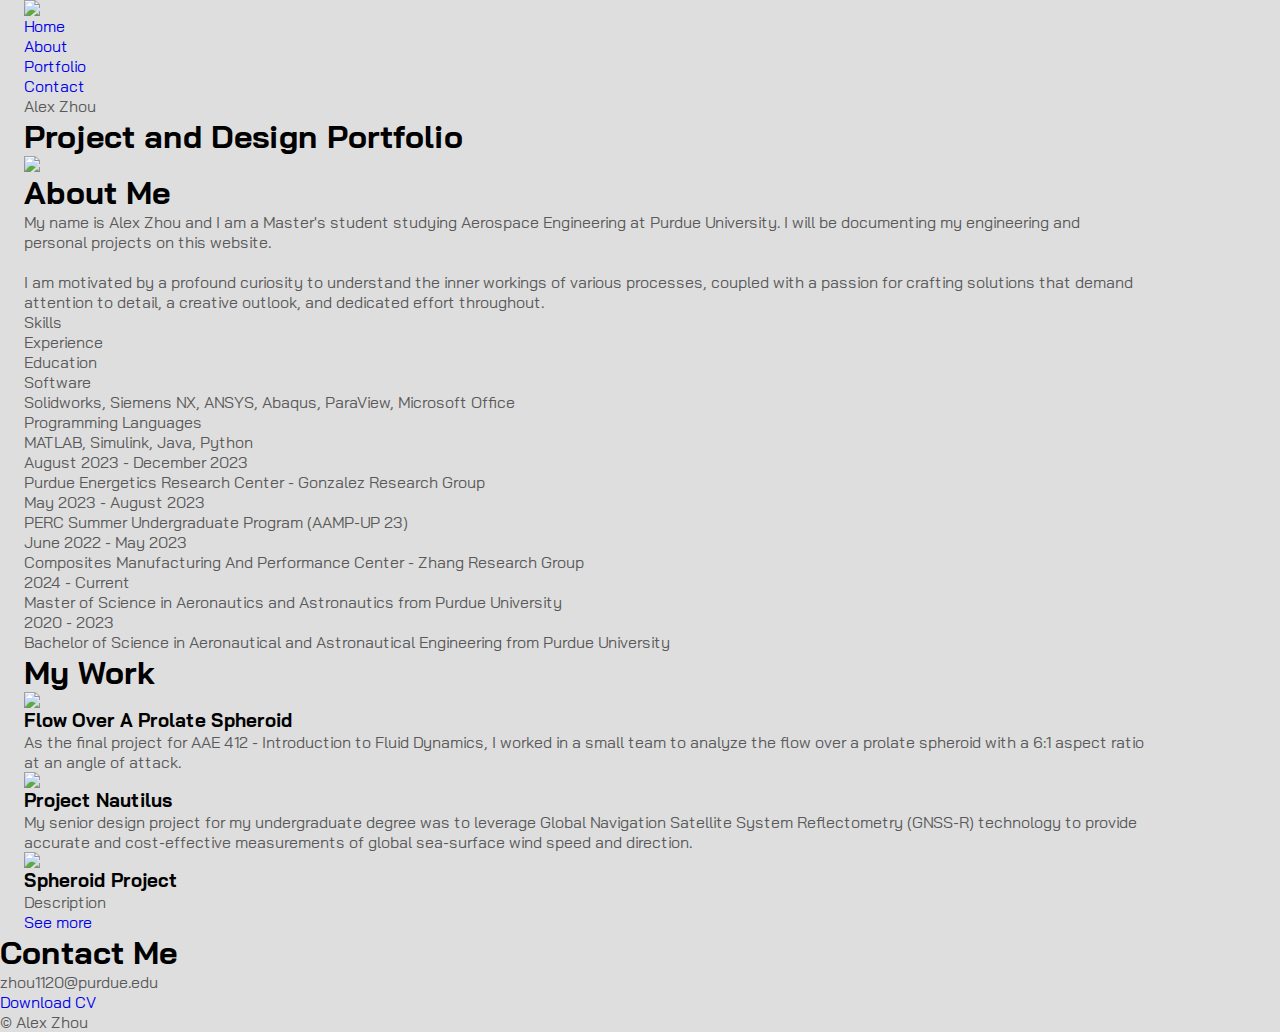
==== oldindex.html @ 1c8f5b23 "update" ====
<!DOCTYPE html>
<html lang="en">
<head>
    <meta charset="UTF-8">
    <meta name="viewport" content="width=device-width, initial-scale=1.0">
    <title>Personal Portfolio Website</title>
    <link rel="stylesheet" href="style.css">
    <script src="https://kit.fontawesome.com/bc5e89ddcb.js" crossorigin="anonymous"></script>
</head>
<body>
    
<!-- HOME/HEADER -->
 <div id="header">
    <div class="container">
        <nav>
            <img src="images/Logo.png" class="logo">
            <ul>
                <li><a href="#header">Home</a></li>
                <li><a href="#about">About</a></li>
              <li><a href="#portfolio">Portfolio</a></li>
                <li><a href="#contact">Contact</a></li>
            </ul>
        </nav>
        <div class="header-text">
            <p>Alex Zhou</p>
            <h1>Project and Design Portfolio</h1>
        </div>
    </div>
 </div>

 <!-- ABOUT -->
 <div id="about">
    <div class="container">
        <div class="row">
            <div class="about-col-1">
                <img src="images/Grad Photo1.JPG">
            </div>
            <div class="about-col-2">
                <h1 class="sub-title">About Me</h1>
                <p>My name is Alex Zhou and I am a Master's student studying 
                    Aerospace Engineering at Purdue University. I will be documenting my engineering 
                    and personal projects on this website. <br></br>

                    I am motivated by a profound curiosity to understand the inner workings of various 
                    processes, coupled with a passion for crafting solutions that demand attention 
                    to detail, a creative outlook, and dedicated effort throughout.  
                </p>

                <div class="tab-titles">
                    <p class="tab-links active-link" onclick="opentab('skills')">Skills</p>
                    <p class="tab-links" onclick="opentab('experience')">Experience</p>
                    <p class="tab-links" onclick="opentab('education')">Education</p>
                </div>
                <div class="tab-contents active-tab" id="skills">
                    <ul>
                        <li><span>Software</span><br>Solidworks, Siemens NX, ANSYS, Abaqus, ParaView, Microsoft Office</li>
                        <li><span>Programming Languages</span><br>MATLAB, Simulink, Java, Python</li>
                    </ul>
                </div>
                <div class="tab-contents" id="experience">
                    <ul>
                        <li><span>August 2023 - December 2023</span><br>Purdue Energetics Research Center - Gonzalez Research Group</li>
                        <li><span>May 2023 - August 2023</span><br>PERC Summer Undergraduate Program (AAMP-UP 23)</li>
                        <li><span>June 2022 - May 2023</span><br>Composites Manufacturing And Performance Center - Zhang Research Group</li>
                    </ul>
                </div>
                <div class="tab-contents" id="education">
                    <ul>
                        <li><span>2024 - Current</span><br>Master of Science in Aeronautics and Astronautics 
                            from Purdue University</li>
                        <li><span>2020 - 2023</span><br>Bachelor of Science in Aeronautical and Astronautical Engineering 
                            from Purdue University</li>
                    </ul>
                </div>
            </div>
        </div>
    </div>
</div>

<!-- PORTFOLIO -->
<div id="portfolio">
    <div class="container">
        <h1 class="sub-title">My Work</h1>
        <div class="work-list">
            <div class="work">
                <img src="images/Spheroid Project Image 1.png">
                <div class="layer">
                    <h3>Flow Over A Prolate Spheroid</h3>
                    <p>As the final project for AAE 412 - Introduction to Fluid Dynamics, I worked 
                        in a small team to analyze the flow over a prolate spheroid with a 6:1 aspect 
                        ratio at an angle of attack.</p>
                    <a href="prolate-spheroid.html"><i class="fa-solid fa-arrow-up-right-from-square"></i></a>
                </div>
            </div>
            <div class="work">
                <img src="images/Project Nautilus Image 1.png">
                <div class="layer">
                    <h3>Project Nautilus</h3>
                    <p>My senior design project for my undergraduate degree was to leverage Global Navigation
                        Satellite System Reflectometry (GNSS-R) technology to provide accurate and cost-effective 
                        measurements of global sea-surface wind speed and direction. 

                    </p>
                    <a href="project-nautilus.html"><i class="fa-solid fa-arrow-up-right-from-square"></i></a>
                </div>
            </div>
            <div class="work">
                <img src="images/Spheroid Project Image 1.png">
                <div class="layer">
                    <h3>Spheroid Project</h3>
                    <p>Description</p>
                    <a href="#"><i class="fa-solid fa-arrow-up-right-from-square"></i></a>
                </div>
            </div>
        </div>
        <a href="#" class="btn">See more</a>
    </div>
</div>

<!-- CONTACT -->
<div id="contact">
    <div class="central">
        <div class="contact-left">
            <h1 class="sub-title">Contact Me</h1>
            <p><i class="fa-solid fa-envelope"></i>zhou1120@purdue.edu</p>
            <div class="social-icons">
                <a href="linkedin.com/in/alex-z-9a637b1b6"><i class="fa-brands fa-linkedin"></i></a>
                <a href="https://github.com/AlexZhou1120"><i class="fa-brands fa-square-github"></i></a>
            </div>
                <a href="files/Alex Zhou Resume.pdf" download class="btn btn2">Download CV</a>
        </div>
    </div>
    <div class="copyright">
        <p>© Alex Zhou</p>
    </div>
</div>

<script>
    var tablinks = document.getElementsByClassName("tab-links");
    var tabcontents = document.getElementsByClassName("tab-contents");

    function opentab(tabname){
        for(tablink of tablinks){
            tablink.classList.remove("active-link");
        }
        for(tabcontent of tabcontents){
            tabcontent.classList.remove("active-tab");
        }
        event.currentTarget.classList.add("active-link");
        document.getElementById(tabname).classList.add("active-tab");
    }
</script>

</body>
</html>
---- style.css ----
/*=============== GOOGLE FONTS ===============*/
@import url("https://fonts.googleapis.com/css2?family=Bai+Jamjuree:wght@400;500;600;700&display=swap");

/*=============== VARIABLES CSS ===============*/
:root {
  --header-height: 3.5rem;

  /*========== Colors ==========*/
  /*Color mode HSL(hue, saturation, lightness)*/
  --first-color: hsl(14, 98%, 50%);
  --black-color: hsl(0, 0%, 0%);
  --black-color-light: hsl(0, 0%, 40%);
  --white-color: hsl(0, 0%, 95%);
  --title-color: hsl(0, 0%, 0%);
  --text-color: hsl(0, 0%, 35%);
  --text-color-light: hsl(0, 0%, 64%);
  --body-color: hsl(0, 0%, 87%);
  --container-color: hsl(0, 0%, 83%);

  /*========== Font and typography ==========*/
  /*.5rem = 8px | 1rem = 16px ...*/
  --body-font: "Bai Jamjuree", sans-serif;
  --biggest-font-size: 2.5rem;
  --h1-font-size: 1.75rem;
  --h2-font-size: 1.25rem;
  --h3-font-size: 1.125rem;
  --normal-font-size: .938rem;
  --small-font-size: .813rem;
  --smaller-font-size: .75rem;

  /*========== Font weight ==========*/
  --font-regular: 400;
  --font-medium: 500;
  --font-semi-bold: 600;
  --font-bold: 700;

  /*========== z index ==========*/
  --z-tooltip: 10;
  --z-fixed: 100;
}

/*========== Responsive typography ==========*/
@media screen and (min-width: 1150px) {
  :root {
    --biggest-font-size: 4.5rem;
    --h1-font-size: 3rem;
    --h2-font-size: 1.5rem;
    --h3-font-size: 1.25rem;
    --normal-font-size: 1rem;
    --small-font-size: .875rem;
    --smaller-font-size: .813rem;
  }
}

/*=============== BASE ===============*/
* {
  box-sizing: border-box;
  padding: 0;
  margin: 0;
}

html {
  scroll-behavior: smooth;
}

body {
  font-family: var(--body-font);
  font-size: var(--normal-font-size);
  background-color: var(--body-color);
  color: var(--text-color);
}

h1, h2, h3, h4 {
  color: var(--title-color);
  font-weight: var(--font-bold);
}

ul {
  list-style: none;
}

a {
  text-decoration: none;
}

img {
  display: block;
  max-width: 100%;
  height: auto;
}

/*=============== THEME ===============*/


/*========== Variables Dark theme ==========*/


/*========== 
	Color changes in some parts of 
	the website, in dark theme
==========*/


/*=============== REUSABLE CSS CLASSES ===============*/
.container {
  max-width: 1120px;
  margin-inline: 1.5rem;
}

.grid {
  display: grid;
  gap: 1.5rem;
}

.section {
  padding-block: 4rem 2rem;
}

.section__title-1, 
.section__title-2 {
  position: relative;
  font-size: var(--h1-font-size);
  width: max-content;
  margin: .75rem auto 2rem;
}

.section__title-1 span, 
.section__title-2 span {
  z-index: 5;
  position: relative;
}

.section__title-1::after, 
.section__title-2::after {
  content: "";
  width: 40px;
  height: 28px;
  background-color: hsla(14, 98%, 50%, .2);
  position: absolute;
  top: -4px;
  right: -8px;
}

.section__title-2::after {
  top: initial;
  bottom: -4px;
}

.geometric-box {
  position: absolute;
  width: 20px;
  height: 20px;
  background-color: var(--first-color);
  rotate: -30deg;
}

.geometric-box::after {
  content: "";
  position: absolute;
  width: 16px;
  height: 16px;
  border: 3px solid var(--black-color);
  left: -5px;
  top: -5px;
}

.main {
  overflow: hidden; /* For animation ScrollReveal */
}

/*=============== HEADER & NAV ===============*/
.header{
    position: fixed;
    width: 100%;
    top: 0;
    left: 0; 
    background-color: var(--body-color);
    z-index: var(--z-fixed);
    transition: box-shadow .4s;
}

.nav{
    position: relative;
    height: var(--header-height);
    display: flex;
    justify-content: space-between;
    align-items: center;
}

.nav__logo{
    display: flex;
    column-gap: .5rem;
    align-items: center;
    font-weight: var(--font-semi-bold);
    color: var(--title-color);
}

.nav__logo-circle,
.nav__toggle{
    width: 32px;
    height: 32 px;
    background-color: var(--black-color);
    color: var(--white-color);
    display: grid;
    place-items: center;
}



/* Navigation for mobile devices */


/* Show menu */


/* Add shadow header */


/* Active link */


/*=============== HOME ===============*/


/* Animate scroll icon */


/*=============== BUTTON ===============*/


/*=============== ABOUT ===============*/


/*=============== SERVICES ===============*/


/*=============== PROJECTS ===============*/


/*=============== CONTACT ===============*/


/* Opaque placeholder */


/* Move label up & sticky label */


/*=============== FOOTER ===============*/


/*=============== SCROLL BAR ===============*/


/*=============== SCROLL UP ===============*/


/* Show Scroll Up */


/*=============== BREAKPOINTS ===============*/
/* For small devices */


/* For medium devices */


/* For large devices */
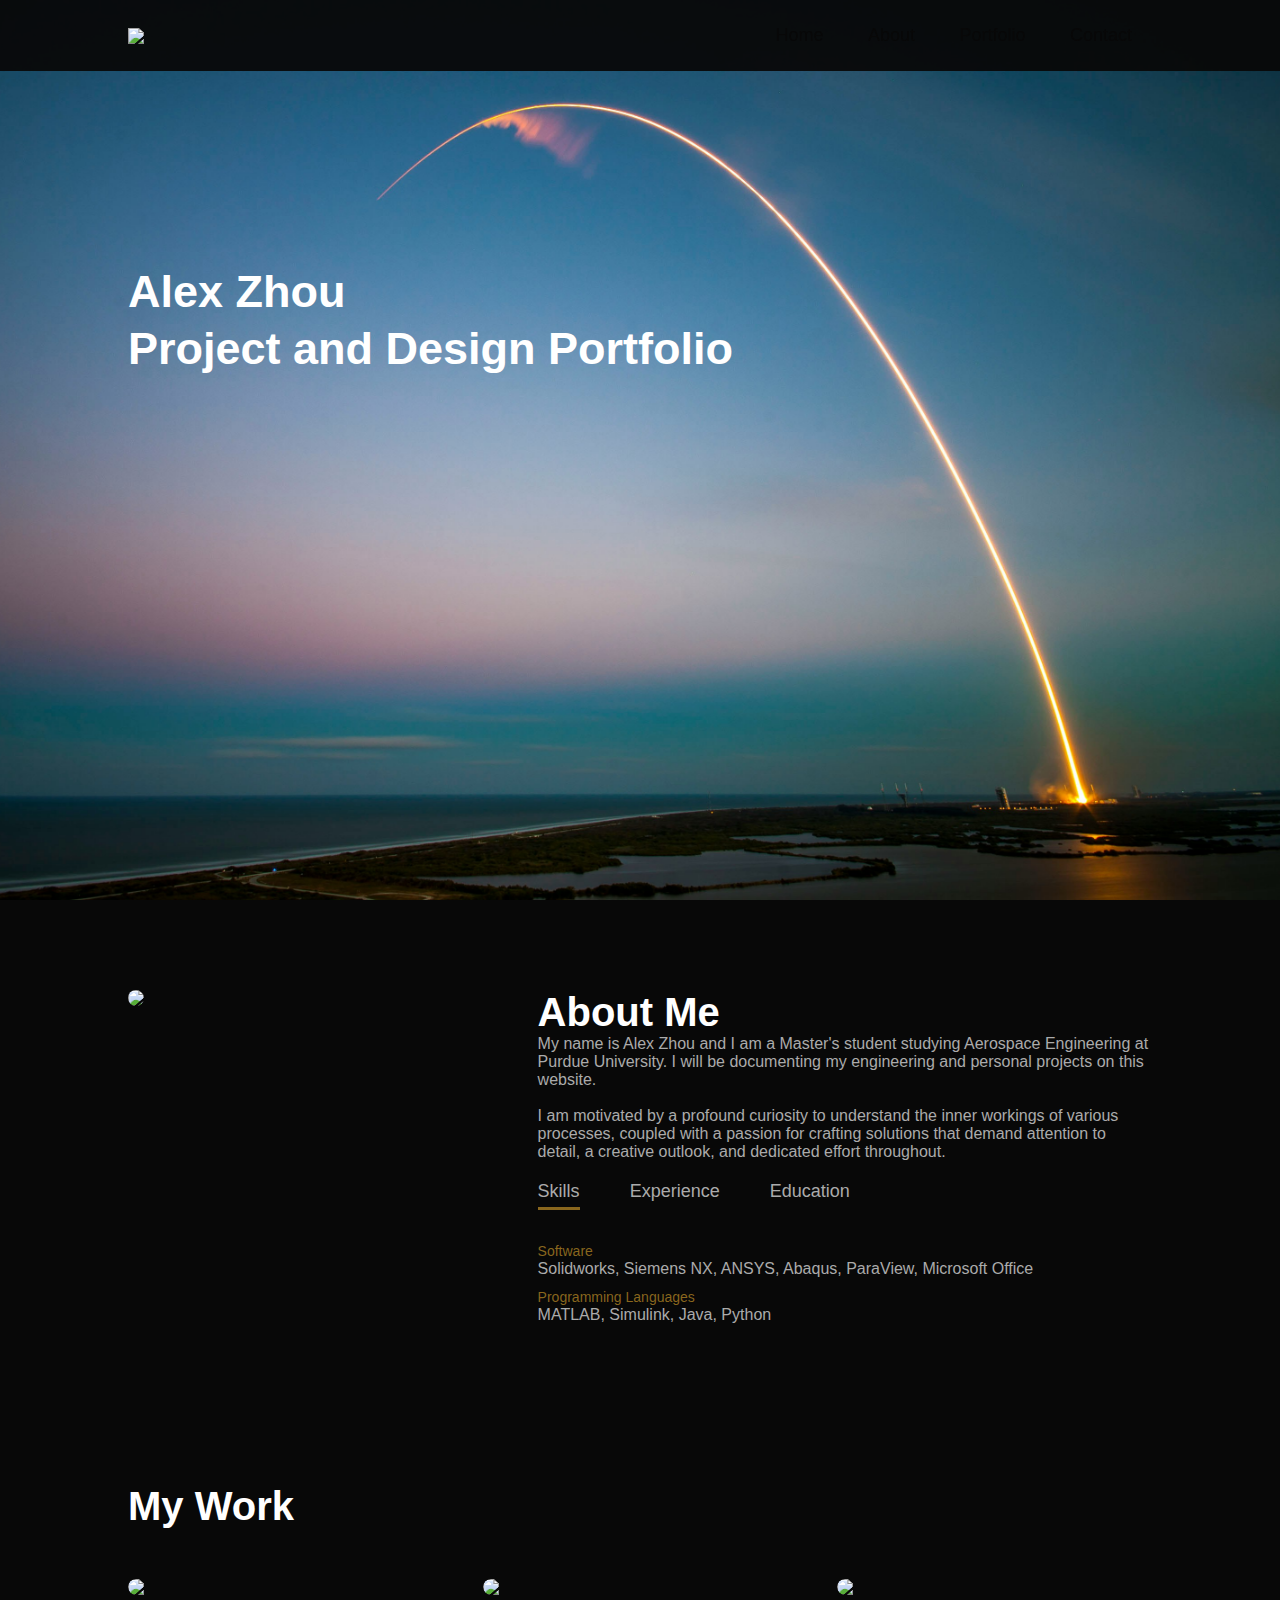
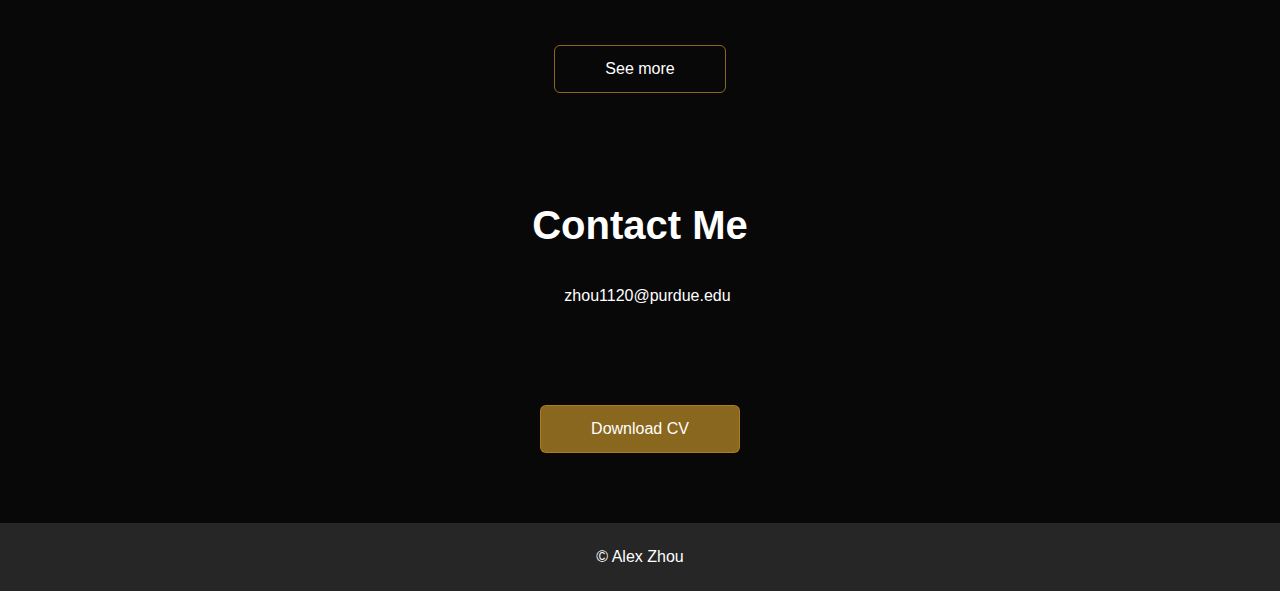
==== commit 5c6cc13d: "up" ====
--- a/oldindex.html
+++ b/oldindex.html
@@ -4,7 +4,7 @@
     <meta charset="UTF-8">
     <meta name="viewport" content="width=device-width, initial-scale=1.0">
     <title>Personal Portfolio Website</title>
-    <link rel="stylesheet" href="style.css">
+    <link rel="stylesheet" href="oldstyle.css">
     <script src="https://kit.fontawesome.com/bc5e89ddcb.js" crossorigin="anonymous"></script>
 </head>
 <body>
--- a/oldstyle.css
+++ b/oldstyle.css
@@ -0,0 +1,290 @@
+*{
+    margin: 0;
+    padding: 0;
+    font-family: 'Poppins', sans-serif;
+    box-sizing: border-box;
+}
+html{
+    scroll-behavior: smooth;
+}
+body{
+    background: #080808;
+    color: #fff;
+}
+
+/* -- HOME PAGE HEADER -- */ 
+#header{
+    width: 100%;
+    height: 100vh;
+    background-image: url(images/background.jpg);
+    background-size: cover;
+    background-position: center;
+}
+.container{
+    padding: 10px 10%;
+}
+
+nav{
+    position: fixed;  /* Fixes navbar to the top */
+    top: 0;
+    left: 0;
+    width: 100%;
+    background: rgba(8, 8, 8, 0.95); /* Slight transparency */
+    padding: 15px 10%;
+    display: flex;
+    align-items: center;
+    justify-content: space-between;
+    z-index: 1000;  /* Keeps it above other elements */
+}
+
+.logo{
+    width: 140px;
+}
+
+nav ul li{
+    display: inline-block;
+    list-style: none;
+    margin: 10px 20px;
+}
+
+nav ul li a{
+    color: #080808;
+    text-decoration: none;
+    font-size: 18px;
+    position: relative;
+}
+nav ul li a::after{
+    content: '';
+    width: 0;
+    height: 3px; 
+    background: rgba(181, 135, 37, 0.75);
+    position: absolute;
+    left: 0;
+    bottom: -6px;
+    transition: 0.5s;
+}
+nav ul li a:hover::after{
+    width: 100%;
+}
+
+.header-text{
+    margin-top: 25%;
+    font-size: 45px;
+    font-weight: 800;
+}
+.header-text h1{
+    margin-top: 5px;
+    font-size: 45px;
+    font-weight: 800;
+}
+
+/* -- NAVIGATION BAR -- */ 
+.nav-bar{
+    display: flex;
+    justify-content: space-between;
+    height: 8vh;
+    background-color: beige;
+    border-radius: 15px;
+}
+/* TODO: Add sliding effect to underline */ 
+.nav-btn{
+    padding: 2vh 2vh 10px 10px;
+    border: none;
+    background-color: transparent;
+    font-size: 18px;
+    cursor: pointer;
+    text-decoration: none;
+    transition: text-decoration 0.5s ease;
+}
+.nav-btn:hover{
+    text-decoration: underline;
+}
+
+/* -- ABOUT -- */ 
+#about{
+    padding: 80px 0;
+    color: #ababab;
+}
+.row{
+    display: flex;
+    justify-content: space-between;
+    flex-wrap: wrap;
+}
+
+.about-col-1{
+    flex-basis: 35%;
+}
+.about-col-1 img{
+    width: 100%;
+    border-radius: 15px;
+}
+.about-col-2{
+    flex-basis: 60%;
+}
+.sub-title{
+    font-size: 40px;
+    font-weight: 600;
+    color: #fff;
+}
+
+.tab-titles{
+    display: flex;
+    margin: 20px 0 40px;
+}
+.tab-links{
+    margin-right: 50px;
+    font-size: 18px;
+    font-weight: 500;
+    cursor: pointer;
+    position: relative;
+}
+.tab-links::after{
+    content: '';
+    width: 0; 
+    height: 3px;
+    background: rgba(181, 135, 37, 0.75);
+    position: absolute;
+    left: 0;
+    bottom: -8px;
+    transition: 0.5s;
+}
+.tab-links.active-link::after{
+    width: 100%;
+}
+
+.tab-contents ul li{
+    list-style: none;
+    margin: 10px 0;
+}
+.tab-contents ul li span{
+    color: rgba(181, 135, 37, 0.75);
+    font-size: 14px;
+}
+.tab-contents{
+    display: none;
+}
+.tab-contents.active-tab{
+    display: block;
+}
+
+/* -- PORTFOLIO -- */ 
+#portfolio{
+    padding: 50px 0;
+}
+.work-list{
+    display: grid;
+    grid-template-columns: repeat(auto-fit, minmax(250px, 1fr));
+    grid-gap: 40px;
+    margin-top: 50px;
+}
+.work{
+    border-radius: 10px;
+    position: relative;
+    overflow: hidden;
+}
+.work img{
+    width: 100%;
+    border-radius: 10px;
+    display: block;
+    transition: transform 0.5s;
+}
+.work:hover img{
+    transform: scale(1.1);
+}
+.work:hover .layer{
+    height: 100%;
+}
+.layer{
+    width: 100%;
+    height: 0%;
+    background: linear-gradient(rgba(0,0,0,0.6), rgba(181, 135, 37, 0.75));
+    border-radius: 10px;
+    position: absolute;
+    left: 0;
+    bottom: 0;
+    overflow: hidden;
+    display: flex;
+    align-items: center;
+    justify-content: center;
+    flex-direction: column;
+    padding: 0 40px;
+    text-align: center;
+    font-size: 14px;
+    transition: height 0.5s;
+}
+.layer h3{
+    font-weight: 500;
+    margin-bottom: 20px;
+}
+.layer a{
+    margin-top: 20px;
+    color: rgba(181, 135, 37, 0.75);
+    text-decoration: none;
+    font-size: 18px;
+    line-height: 60px;
+    background: #fff;
+    width: 60px;
+    height: 60px;
+    border-radius: 50%;
+    text-align: center;
+}
+.btn{
+    display: block;
+    margin: 50px auto;
+    width: fit-content;
+    border: 1px solid rgba(181, 135, 37, 0.75);
+    padding: 14px 50px;
+    border-radius: 6px;
+    text-decoration: none;
+    color: #fff;
+    transition: background 0.5s;
+}
+.btn:hover{
+    background: rgba(181, 135, 37, 0.75);
+}
+
+/* -- CONTACT -- */
+.central{
+    width: 100%;
+    text-align: center;
+}
+.contact-left{
+    flex-basis: 50%;
+}
+.contact-left p{
+    margin-top: 30px;
+}
+.contact-left p i{
+    color: rgba(181, 135, 37, 0.75);
+    margin-right: 15px;
+    font-size: 25px;
+}
+.social-icons{
+    margin-top: 30px;
+}
+.social-icons a{
+    text-decoration: none;
+    font-size: 30px;
+    margin-right: 15px;
+    color: #ababab;
+    display: inline-block;
+    transition: transform 0.5s;
+}
+.social-icons a:hover{
+    color: rgba(181, 135, 37, 0.75);
+    transform: translateY(-5px);
+}
+.btn.btn2{
+    display: inline-block;
+    background: rgba(181, 135, 37, 0.75);
+}
+
+/* -- COPYRIGHT -- */
+.copyright{
+    width: 100%;
+    text-align: center;
+    padding: 25px 0;
+    background: #262626;
+    font-weight: 300;
+    margin-top: 20px;
+}